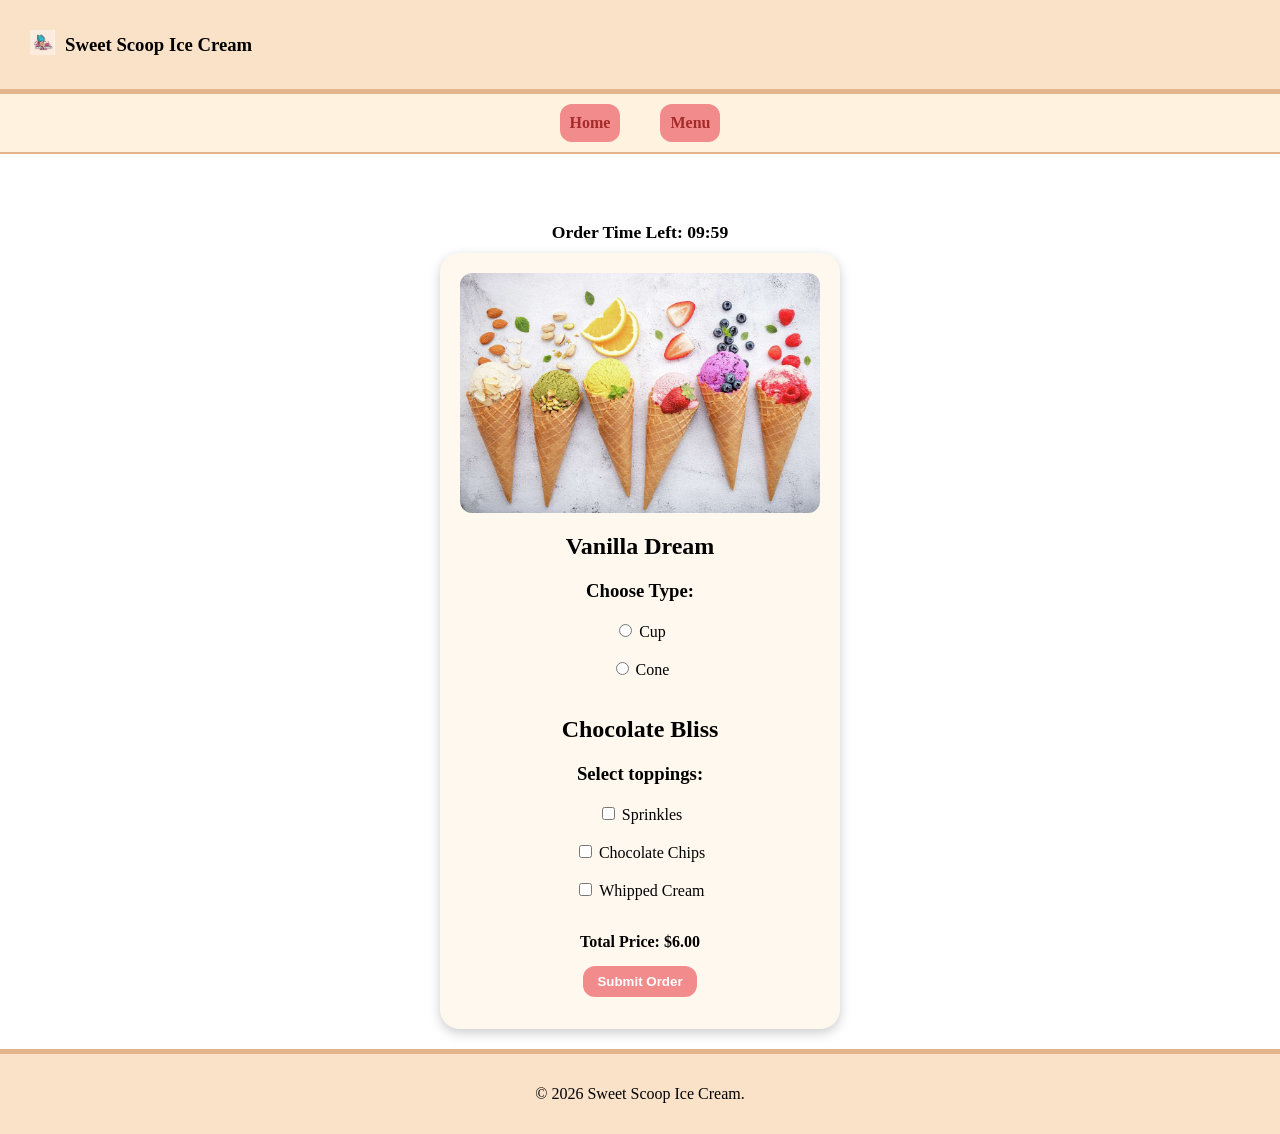
==== customize_order.html @ acb8caa2 "Assignment 2 submission" ====
<!DOCTYPE html>
<html lang="en">

<head>
    <meta charset="UTF-8">
    <meta name="viewport" content="width=device-width, initial-scale=1.0">
    <title>Customize Order</title>
    <link rel="stylesheet" href="styles.css">
</head>

<body>
    <header id="page_header">
        <div>
            <div><img src="img/logo.jpeg" alt="Sweet Scoop Ice Cream Logo"></div>
        </div>

        <div>
            <h3>Sweet Scoop Ice Cream</h3>
        </div>
    </header>

    <nav>
        <ul>
            <li><a href="index.html">Home</a></li>
            <li><a href="menu_view.html">Menu</a></li>
        </ul>
    </nav>

    <main class="customize_order_main">

        <!-- Timer at top of main content -->
        <p id="order_timer">Order Time Left: 10:00</p>

        <form>
            <div>
                <img src="img/icecream_banner.jpeg" alt="Banner image for customizing order" id="banner_img">
            </div>

            <h2>Vanilla Dream</h2>
            <h3>Choose Type:</h3>

            <input type="radio" id="type_cup" name="type" value="Cup">
            <label for="type_cup">Cup</label><br><br>
            <input type="radio" id="type_cone" name="type" value="Cone">
            <label for="type_cone">Cone</label><br><br>

            <h2>Chocolate Bliss</h2>
            <h3>Select toppings:</h3>

            <input type="checkbox" id="topping1" name="topping1" value="Sprinkles">
            <label for="topping1">Sprinkles</label><br><br>
            <input type="checkbox" id="topping2" name="topping2" value="Chocolate Chips">
            <label for="topping2">Chocolate Chips</label><br><br>
            <input type="checkbox" id="topping3" name="topping3" value="Whipped Cream">
            <label for="topping3">Whipped Cream</label><br><br>

            <!-- Total Price Display -->
            <p id="total_price">Total Price: $6.00</p>

            <button type="button" onclick="submitOrder()">Submit Order</button>
        </form>
    </main>

    <footer>
        <p>&copy; 2026 Sweet Scoop Ice Cream.</p>
    </footer>

    <script>
        // 10-minute countdown timer
        var timeLeft = 600; // 10 minutes in seconds

        var timerInterval = setInterval(function() {
            timeLeft--;
            var minutes = Math.floor(timeLeft / 60);
            var seconds = timeLeft % 60;
            var mm = minutes < 10 ? "0" + minutes : minutes;
            var ss = seconds < 10 ? "0" + seconds : seconds;
            document.getElementById("order_timer").textContent = "Order Time Left: " + mm + ":" + ss;

            if (timeLeft <= 0) {
                clearInterval(timerInterval);
                window.location.href = "order_summary.html";
            }
        }, 1000);

        function submitOrder() {
            // Validate base flavor (radio button)
            var cupChecked = document.getElementById("type_cup").checked;
            var coneChecked = document.getElementById("type_cone").checked;

            if (!cupChecked && !coneChecked) {
                alert("Please select a base flavor (Cup or Cone).");
                return;
            }

            // Validate at least one topping
            var topping1 = document.getElementById("topping1").checked;
            var topping2 = document.getElementById("topping2").checked;
            var topping3 = document.getElementById("topping3").checked;

            if (!topping1 && !topping2 && !topping3) {
                alert("Please select at least one topping.");
                return;
            }

            // Calculate price
            var basePrice = 6.00;
            var toppingPrice = 1.50;
            var totalToppings = 0;

            if (topping1) totalToppings++;
            if (topping2) totalToppings++;
            if (topping3) totalToppings++;

            var totalPrice = basePrice + (totalToppings * toppingPrice);
            document.getElementById("total_price").textContent = "Total Price: $" + totalPrice.toFixed(2);

            // Redirect to order summary after displaying price
            window.location.href = "order_summary.html";
        }
    </script>
</body>

</html>
---- styles.css ----
html,
body {
    margin: 0;
    padding: 0;
    height: 100%;
}

body {
    min-height: 100vh;
    display: flex;
    flex-direction: column;
}

main {
    flex: 1;
}

main section h2 { text-align: center; }

header {
    background-color: #f9e2c8;
    display: flex;
    gap: 10px;
    align-items: center;
    justify-content: flex-start;
    padding: 15px 30px;
    border-bottom: 5px solid #e4b48c;
}

header img {
    width: 25px;
    height: 25px;
}

#page_header > div {
    margin: 0;
    display: flex;
    align-items: center;
}

nav {
    background-color: #fff3e0;
    display: flex;
    justify-content: center;
    padding: 10px;
    border-bottom: 2px solid #e4b48c;
    margin-bottom: 30px;
    flex-wrap: wrap;
}

nav ul {
    list-style: none;
    margin: 0;
    padding: 0;
    display: flex;
    flex-wrap: wrap;
    gap: 20px;
    align-items: center;
}

nav a {
    display: block;
    text-decoration: none;
    color: brown;
    background-color: #f28c8c;
    font-weight: bold;
    padding: 10px;
    margin-left: 10px;
    margin-right: 10px;
    border-radius: 12px;
}

main section {
    display: flex;
    background-color: #fff8ee;
    border-radius: 25px;
    margin-bottom: 40px;
    box-shadow: 0 4px 12px rgba(0, 0, 0, 0.2);
    justify-content: center;
    align-items: center;
    flex-direction: column;
    padding: 25px;
}

footer {
    background-color: #f9e2c8;
    display: flex;
    row-gap: 10px;
    align-items: center;
    justify-content: center;
    padding: 15px;
    border-top: 5px solid #e4b48c;
}

.index_main {
    display: flex;
    flex-direction: column;
    justify-content: center;
    width: 100%;
    max-width: 1100px;
    margin: 0 auto;
    padding: 20px;
    box-sizing: border-box;
}

.login_main {
    display: flex;
    justify-content: center;
    width: 100%;
    max-width: 1100px;
    margin: 0 auto;
    padding: 20px;
}

#login_container {
    display: flex;
    flex-direction: column;
    gap: 20px;
    justify-content: center;
    align-items: center;
    background-color: #fff8ee;
    border-radius: 20px;
    box-shadow: 0 4px 12px rgba(0, 0, 0, 0.2);
    padding: 20px;
}

#login_form {
    text-align: center;
    margin: 0 auto 70px;
}

#login_form input[type="text"],
#login_form input[type="password"] {
    background-color: #fff8ee;
}

form button,
.add_btn {
    background-color: #f28c8c;
    color: #ffffff;
    font-weight: bold;
    border-radius: 12px;
    padding: 8px 14px;
    border: none;
    cursor: pointer;
}

.menu_main {
    width: 100%;
    max-width: 1100px;
    margin: 0 auto;
    padding: 20px;
    box-sizing: border-box;
}

.season_selector {
    text-align: center;
}

.season_selector select {
    background-color: #fff8ee;
    border-radius: 10px;
    padding: 6px 10px;
    border: 1px solid #e4b48c;
}

.tile_grid {
    text-align: center;
    display: flex;
    flex-wrap: wrap;
}

.ice_cream_tile {
    background-color: #ffffff;
    border: 20px solid #ffffff;
    border-radius: 20px;
    padding: 15px;
    margin: 15px;
    box-shadow: 0 4px 12px rgba(0, 0, 0, 0.2);
    width: calc(33.333% - 30px);
    text-align: center;
    box-sizing: border-box;
    transition: background-color 0.3s;
}

.ice_cream_tile:hover {
    background-color: #ffffff;
}

.ice_cream_tile img {
    width: 100%;
    height: 180px;
    object-fit: cover;
    border-radius: 12px;
}

.special_actions {
    margin-top: 10px;
}

.remove_btn {
    background-color: #c94c4c;
    color: #ffffff;
    font-weight: bold;
    border-radius: 12px;
    padding: 8px 14px;
    border: none;
    cursor: pointer;
}

.customize_link {
    display: inline-block;
    text-decoration: none;
    background-color: #f28c8c;
    color: #ffffff;
    font-weight: bold;
    border-radius: 12px;
    padding: 8px 14px;
    border: none;
    cursor: pointer;
}

#banner_img {
    width: 100%;
    height: 15rem;
    object-fit: cover;
    border-radius: 12px;
    display: block;
    margin: 0 auto;
}

.customize_order_main {
    width: 100%;
    max-width: 1100px;
    margin: 0 auto;
    padding: 20px;
    display: flex;
    justify-content: center;
    flex-direction: column;
    align-items: center;
    border-radius: 25px;
}

.customize_order_main form {
    max-width: 500px;
    margin: 0 auto;
    text-align: center;
    padding: 20px;
    background-color: #fff8ee;
    border-radius: 20px;
    box-shadow: 0 4px 12px rgba(0, 0, 0, 0.2);
}

.customize_order_main form button {
    display: block;
    margin: 12px auto;
}

.action_btn {
    display: inline-block;
    text-decoration: none;
    background-color: #f28c8c;
    color: #ffffff;
    font-weight: bold;
    border-radius: 12px;
    padding: 8px 14px;
    border: none;
    cursor: pointer;
}

.order_summary_main {
    width: 100%;
    max-width: 1100px;
    margin: 0 auto;
    padding: 20px;
    display: flex;
    justify-content: center;
    flex-direction: column;
    align-items: center;
    box-sizing: border-box;
}

.order_summary_main > table {
    margin: 0 auto;
    border-collapse: collapse;
    border: 1px solid black;
    background-color: #fff8ee;
    text-align: left;
}

.order_summary_main td {
    border: 1px solid #000;
    padding: 10px 15px;
}

.summary_actions {
    display: flex;
    justify-content: center;
    gap: 12px;
    margin-top: 20px;
}

/* ===== Assignment 2 Additions ===== */

/* Cart Section */
#cart_section {
    width: 100%;
    background-color: #fff8ee;
    border-radius: 25px;
    margin-bottom: 40px;
    box-shadow: 0 4px 12px rgba(0, 0, 0, 0.2);
    padding: 25px;
    box-sizing: border-box;
}

#cart_section h2 {
    text-align: left;
    margin-top: 0;
}

.cart-item {
    display: flex;
    justify-content: space-between;
    padding: 8px 12px;
    background-color: #ffffff;
    border-radius: 8px;
    margin-bottom: 6px;
}

.cart-item-name {
    font-weight: normal;
}

.cart-item-price {
    font-weight: normal;
}

/* Timer */
#order_timer {
    font-weight: bold;
    font-size: 1.1em;
    text-align: center;
    margin-bottom: 10px;
}

/* Total Price Display */
#total_price {
    font-weight: bold;
    margin: 15px 0;
}

/* Message Box (login/signup) */
.message-box {
    text-align: center;
    padding: 10px 15px;
    border-radius: 8px;
    margin-top: 15px;
    font-weight: bold;
}

.message-box.success {
    background-color: #d4edda;
    color: #155724;
    border: 1px solid #c3e6cb;
}

.message-box.error {
    background-color: #f8d7da;
    color: #721c24;
    border: 1px solid #f5c6cb;
}

/* Signup Button */
.signup_btn {
    background-color: #4CAF50;
    color: #ffffff;
    font-weight: bold;
    border-radius: 5px;
    padding: 10px;
    margin: 10px;
    border: none;
    cursor: pointer;
    opacity: 0.5;
}

.signup_btn:hover {
    background-color: #45A049;
    opacity: 1.0;
}

/* Signup link on login page */
.signup-link {
    text-decoration: none;
    background-color: #f28c8c;
    color: #ffffff;
    font-weight: bold;
    border-radius: 12px;
    padding: 8px 14px;
}

/* Signup main */
.signup_main {
    display: flex;
    justify-content: center;
    width: 100%;
    max-width: 1100px;
    margin: 0 auto;
    padding: 20px;
}

#signup_container {
    display: flex;
    flex-direction: column;
    gap: 20px;
    justify-content: center;
    align-items: center;
    background-color: #fff8ee;
    border-radius: 20px;
    box-shadow: 0 4px 12px rgba(0, 0, 0, 0.2);
    padding: 20px;
}

#signup_form {
    text-align: center;
    margin: 0 auto;
}

#signup_form input[type="text"],
#signup_form input[type="password"],
#signup_form input[type="email"] {
    background-color: #fff8ee;
}
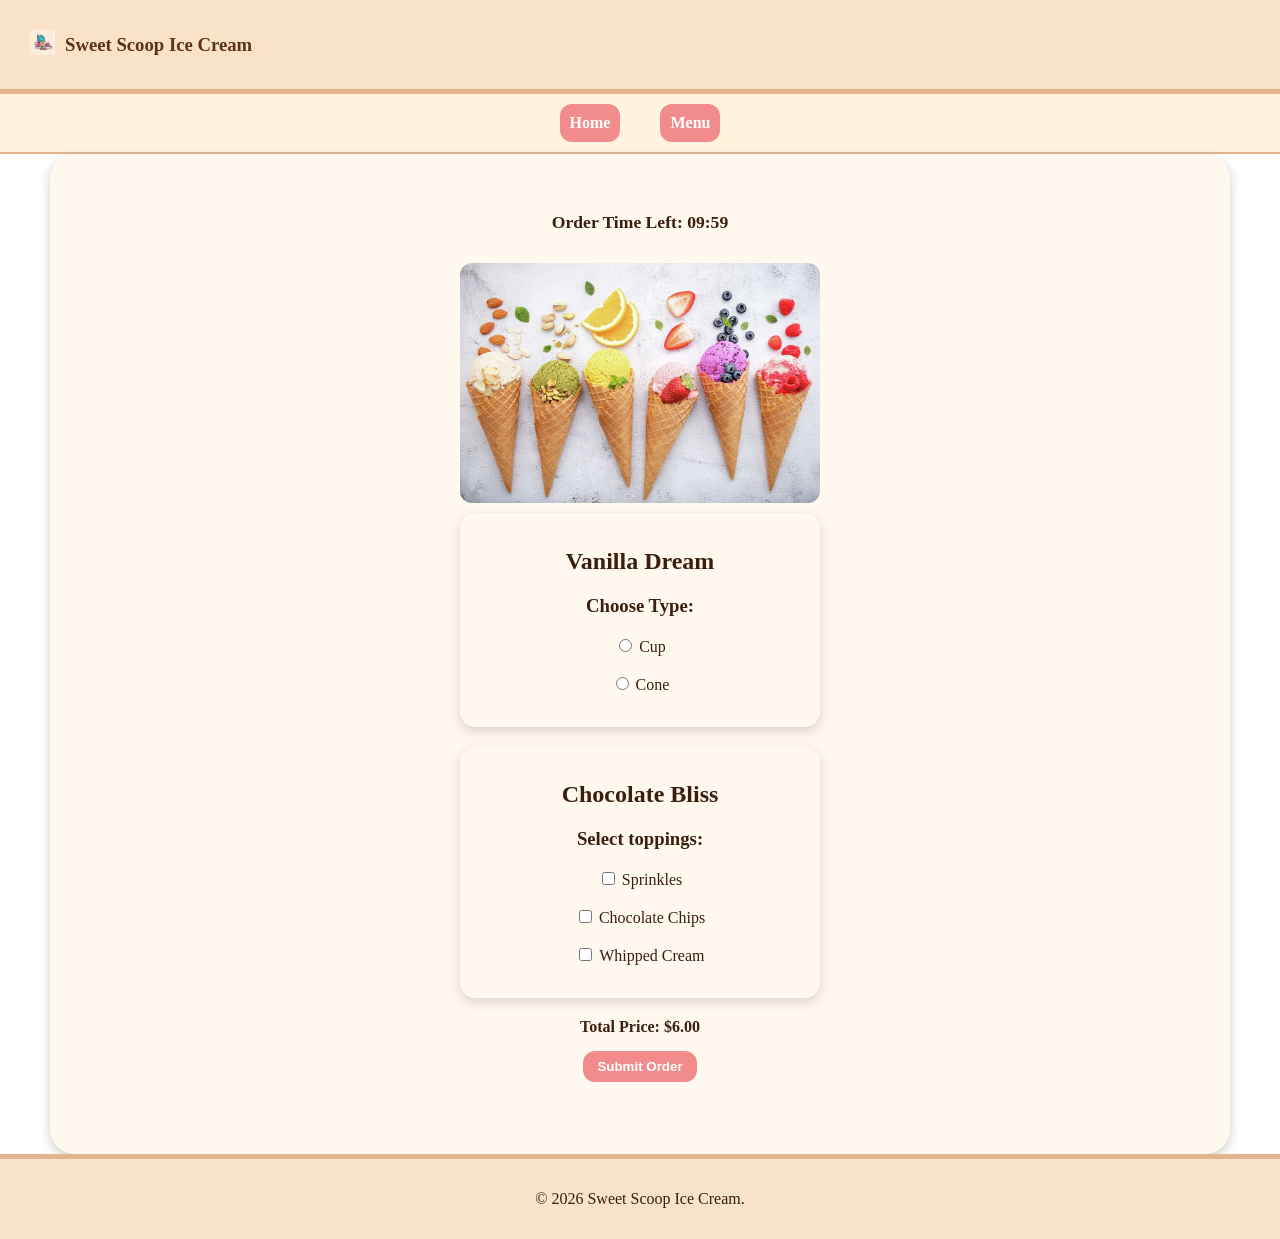
==== commit 4ef66431: "Updated files" ====
--- a/customize_order.html
+++ b/customize_order.html
@@ -35,24 +35,27 @@
             <div>
                 <img src="img/icecream_banner.jpeg" alt="Banner image for customizing order" id="banner_img">
             </div>
+            <div class="order_card">
+                <h2>Vanilla Dream</h2>
+                <h3>Choose Type:</h3>
 
-            <h2>Vanilla Dream</h2>
-            <h3>Choose Type:</h3>
+                <input type="radio" id="type_cup" name="type" value="Cup">
+                <label for="type_cup">Cup</label><br><br>
+                <input type="radio" id="type_cone" name="type" value="Cone">
+                <label for="type_cone">Cone</label><br><br>
+            </div>
+            <div class="order_card">
+                <h2>Chocolate Bliss</h2>
+                <h3>Select toppings:</h3>
 
-            <input type="radio" id="type_cup" name="type" value="Cup">
-            <label for="type_cup">Cup</label><br><br>
-            <input type="radio" id="type_cone" name="type" value="Cone">
-            <label for="type_cone">Cone</label><br><br>
-
-            <h2>Chocolate Bliss</h2>
-            <h3>Select toppings:</h3>
-
-            <input type="checkbox" id="topping1" name="topping1" value="Sprinkles">
-            <label for="topping1">Sprinkles</label><br><br>
-            <input type="checkbox" id="topping2" name="topping2" value="Chocolate Chips">
-            <label for="topping2">Chocolate Chips</label><br><br>
-            <input type="checkbox" id="topping3" name="topping3" value="Whipped Cream">
-            <label for="topping3">Whipped Cream</label><br><br>
+                <input type="checkbox" id="topping1" name="topping1" value="Sprinkles">
+                <label for="topping1">Sprinkles</label><br><br>
+                <input type="checkbox" id="topping2" name="topping2" value="Chocolate Chips">
+                <label for="topping2">Chocolate Chips</label><br><br>
+                <input type="checkbox" id="topping3" name="topping3" value="Whipped Cream">
+                <label for="topping3">Whipped Cream</label><br><br>
+            </div>
+            
 
             <!-- Total Price Display -->
             <p id="total_price">Total Price: $6.00</p>
--- a/styles.css
+++ b/styles.css
@@ -9,6 +9,7 @@
     min-height: 100vh;
     display: flex;
     flex-direction: column;
+    color: #3b1f0e;
 }
 
 main {
@@ -27,6 +28,10 @@
     border-bottom: 5px solid #e4b48c;
 }
 
+header h3 {
+    color: #5c3317;
+}
+
 header img {
     width: 25px;
     height: 25px;
@@ -44,8 +49,14 @@
     justify-content: center;
     padding: 10px;
     border-bottom: 2px solid #e4b48c;
-    margin-bottom: 30px;
     flex-wrap: wrap;
+}
+
+.index_main,
+.menu_main,
+.customize_order_main,
+.order_summary_main {
+    margin-top: 30px;
 }
 
 nav ul {
@@ -61,7 +72,7 @@
 nav a {
     display: block;
     text-decoration: none;
-    color: brown;
+    color: #ffffff;
     background-color: #f28c8c;
     font-weight: bold;
     padding: 10px;
@@ -107,9 +118,11 @@
     display: flex;
     justify-content: center;
     width: 100%;
-    max-width: 1100px;
-    margin: 0 auto;
-    padding: 20px;
+    max-width: 100%;
+    margin: 0 auto;
+    padding: 40px 20px;
+    background-color: #cce7f5;
+    flex: 1;
 }
 
 #login_container {
@@ -126,12 +139,18 @@
 
 #login_form {
     text-align: center;
-    margin: 0 auto 70px;
+    margin: 0 auto;
 }
 
 #login_form input[type="text"],
 #login_form input[type="password"] {
     background-color: #fff8ee;
+    width: 280px;
+    padding: 8px;
+    border: 1px solid #5c3317;
+    border-radius: 4px;
+    box-sizing: border-box;
+    outline: none;
 }
 
 form button,
@@ -171,8 +190,8 @@
 }
 
 .ice_cream_tile {
-    background-color: #ffffff;
-    border: 20px solid #ffffff;
+    background-color: #fff8ee;
+    border: 20px solid #fff8ee;
     border-radius: 20px;
     padding: 15px;
     margin: 15px;
@@ -180,11 +199,12 @@
     width: calc(33.333% - 30px);
     text-align: center;
     box-sizing: border-box;
-    transition: background-color 0.3s;
+    transition: background-color 0.3s, border-color 0.3s;
 }
 
 .ice_cream_tile:hover {
     background-color: #ffffff;
+    border-color: #ffffff;
 }
 
 .ice_cream_tile img {
@@ -233,12 +253,14 @@
     width: 100%;
     max-width: 1100px;
     margin: 0 auto;
-    padding: 20px;
+    padding: 40px;
     display: flex;
     justify-content: center;
     flex-direction: column;
     align-items: center;
     border-radius: 25px;
+    background-color: #fff8ee;
+    box-shadow: 0 4px 12px rgba(0, 0, 0, 0.2);
 }
 
 .customize_order_main form {
@@ -246,9 +268,6 @@
     margin: 0 auto;
     text-align: center;
     padding: 20px;
-    background-color: #fff8ee;
-    border-radius: 20px;
-    box-shadow: 0 4px 12px rgba(0, 0, 0, 0.2);
 }
 
 .customize_order_main form button {
@@ -311,10 +330,14 @@
     box-shadow: 0 4px 12px rgba(0, 0, 0, 0.2);
     padding: 25px;
     box-sizing: border-box;
+    display: block !important;
+    text-align: left !important;
+    align-items: unset !important;
+    flex-direction: unset !important;
 }
 
 #cart_section h2 {
-    text-align: left;
+    text-align: left !important;
     margin-top: 0;
 }
 
@@ -325,6 +348,7 @@
     background-color: #ffffff;
     border-radius: 8px;
     margin-bottom: 6px;
+    border: 1px solid #e4b48c;
 }
 
 .cart-item-name {
@@ -403,9 +427,11 @@
     display: flex;
     justify-content: center;
     width: 100%;
-    max-width: 1100px;
-    margin: 0 auto;
-    padding: 20px;
+    max-width: 100%;
+    margin: 0 auto;
+    padding: 40px 20px;
+    background-color: #cce7f5;
+    flex: 1;
 }
 
 #signup_container {
@@ -429,4 +455,22 @@
 #signup_form input[type="password"],
 #signup_form input[type="email"] {
     background-color: #fff8ee;
-}
+    width: 280px;
+    padding: 8px;
+    border: 1px solid #5c3317;
+    border-radius: 4px;
+    box-sizing: border-box;
+    outline: none;
+
+}
+
+.order_card {
+    background-color: #fff8ee;
+    border-radius: 15px;
+    box-shadow: 0 4px 12px rgba(0, 0, 0, 0.15);
+    padding: 15px 25px;
+    margin: 10px 0 20px 0;
+    text-align: center;
+    width: 100%;
+    box-sizing: border-box;
+}
